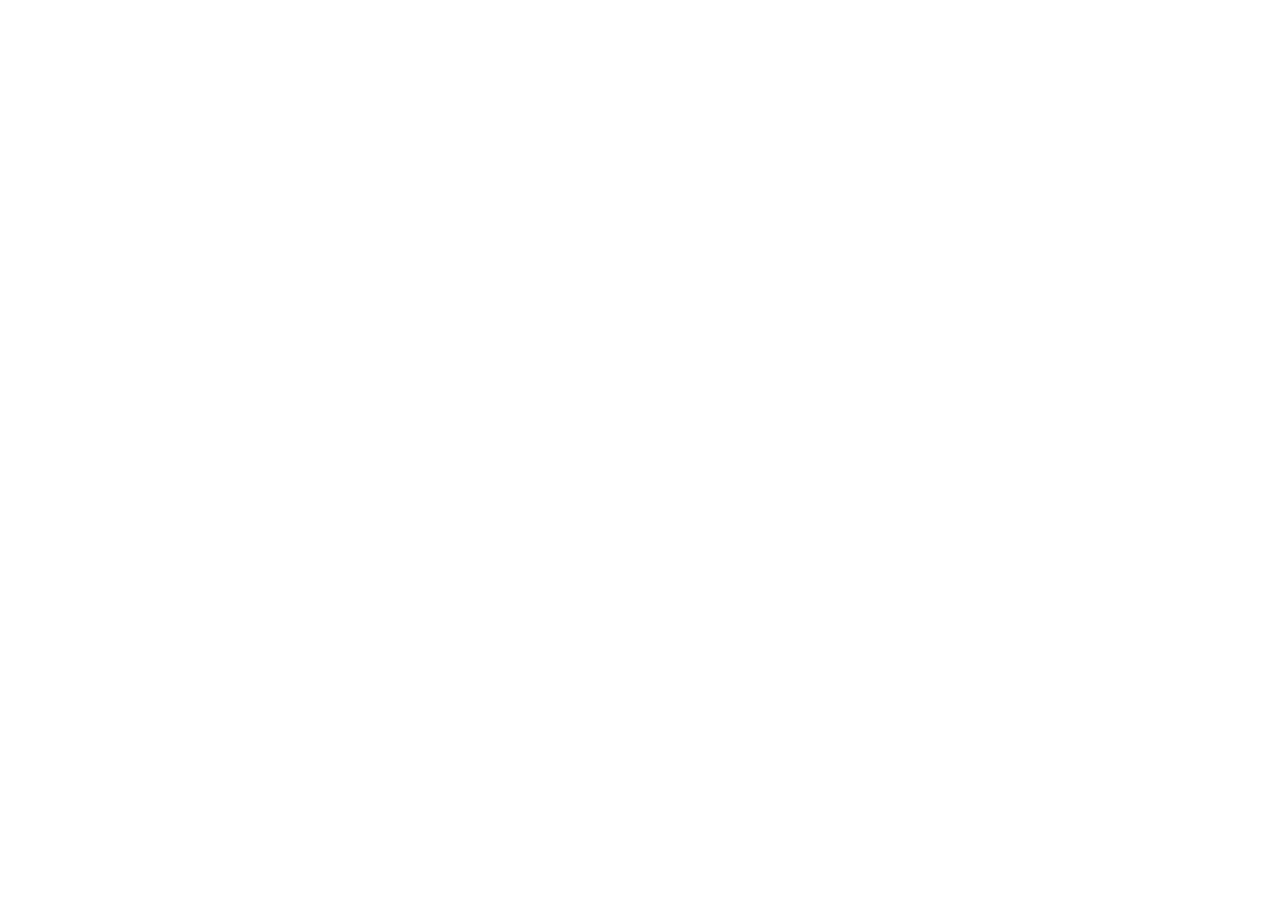
==== downloads.html @ 2f70dc36 "Create html skeletons and rough file layout for project." ====
<!DOCTYPE html>
<html lang="en">

<head>
    <meta charset="UTF-8">
    <meta name="viewport" content="width=device-width, initial-scale=1.0">
    <title>Download Page - Anime Site</title>
</head>

<body>

</body>

</html>
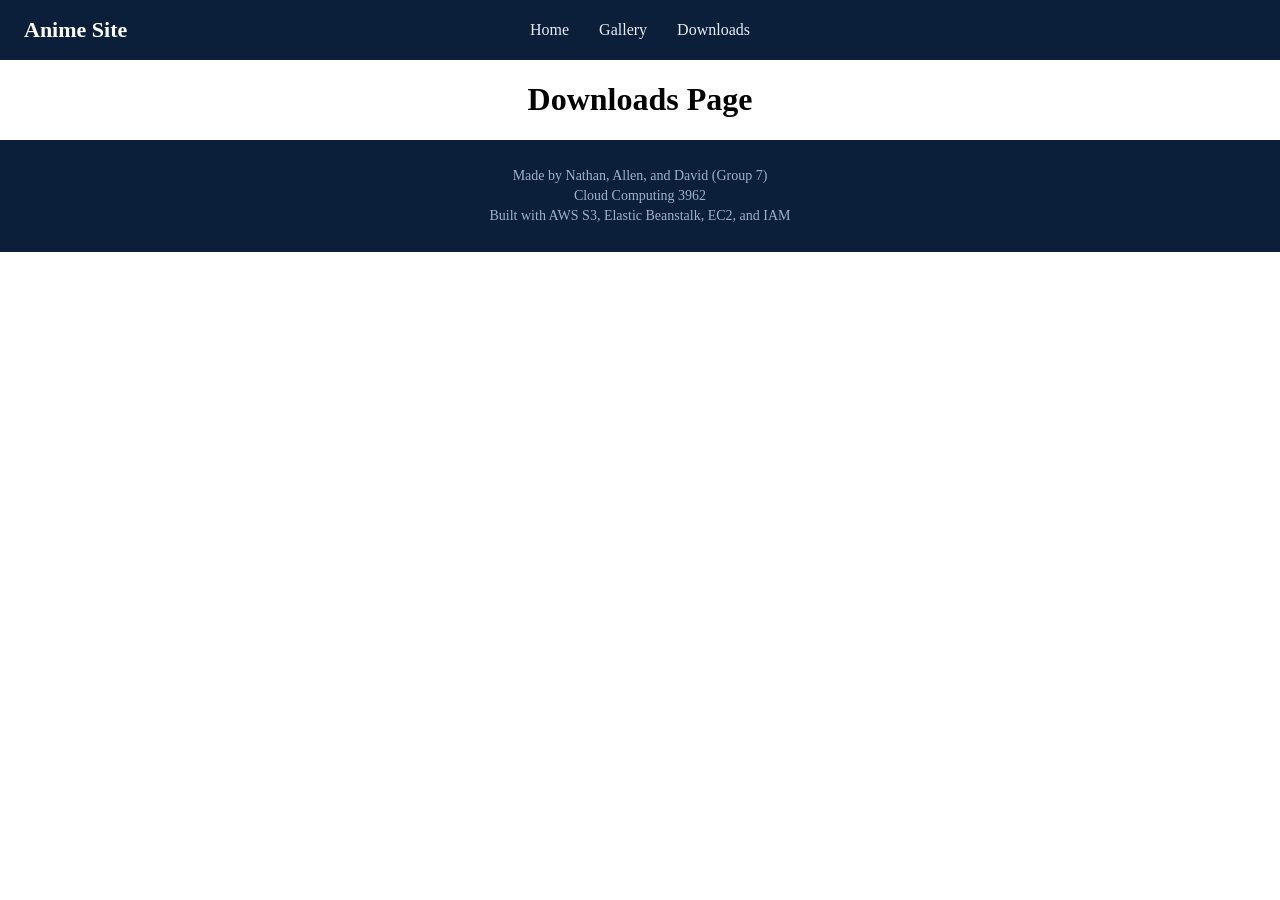
==== commit 337b6768: "Add navbar, footer, and heading for each page." ====
--- a/downloads.html
+++ b/downloads.html
@@ -4,11 +4,27 @@
 <head>
     <meta charset="UTF-8">
     <meta name="viewport" content="width=device-width, initial-scale=1.0">
+    <link rel="stylesheet" href="style.css">
     <title>Download Page - Anime Site</title>
 </head>
 
 <body>
+    <nav class="navbar">
+        <a href="index.html" class="brand">Anime Site</a>
+        <div class="nav-links">
+            <a href="index.html">Home</a>
+            <a href="gallery.html">Gallery</a>
+            <a href="downloads.html">Downloads</a>
+        </div>
+    </nav>
 
+    <h1 style="text-align:center">Downloads Page</h1>
+
+    <footer class="footer">
+        <p>Made by Nathan, Allen, and David (Group 7)</p>
+        <p>Cloud Computing 3962</p>
+        <p>Built with AWS S3, Elastic Beanstalk, EC2, and IAM</p>
+    </footer>
 </body>
 
 </html>
--- a/style.css
+++ b/style.css
@@ -0,0 +1,57 @@
+body {
+    margin: 0;
+    min-height: 100vh;
+    display: flex;
+    flex-direction: column;
+}
+
+main {
+    flex: 1;
+}
+
+/* Navbar */
+.navbar {
+    position: relative;
+    display: flex;
+    align-items: center;
+    height: 60px;
+    padding: 0 24px;
+    background: #0b1f3a;
+}
+
+.brand {
+    color: white;
+    font-size: 22px;
+    font-weight: bold;
+    text-decoration: none;
+}
+
+.nav-links {
+    position: absolute;
+    left: 50%;
+    transform: translateX(-50%);
+    display: flex;
+    gap: 30px;
+}
+
+.nav-links a {
+    color: #e6edf7;
+    text-decoration: none;
+}
+
+.nav-links a:hover {
+    color: #5ab0ff;
+}
+
+/* Footer */
+.footer {
+    background: #0b1f3a;
+    color: #9db0cc;
+    text-align: center;
+    padding: 24px;
+    font-size: 14px;
+}
+
+.footer p {
+    margin: 4px 0;
+}
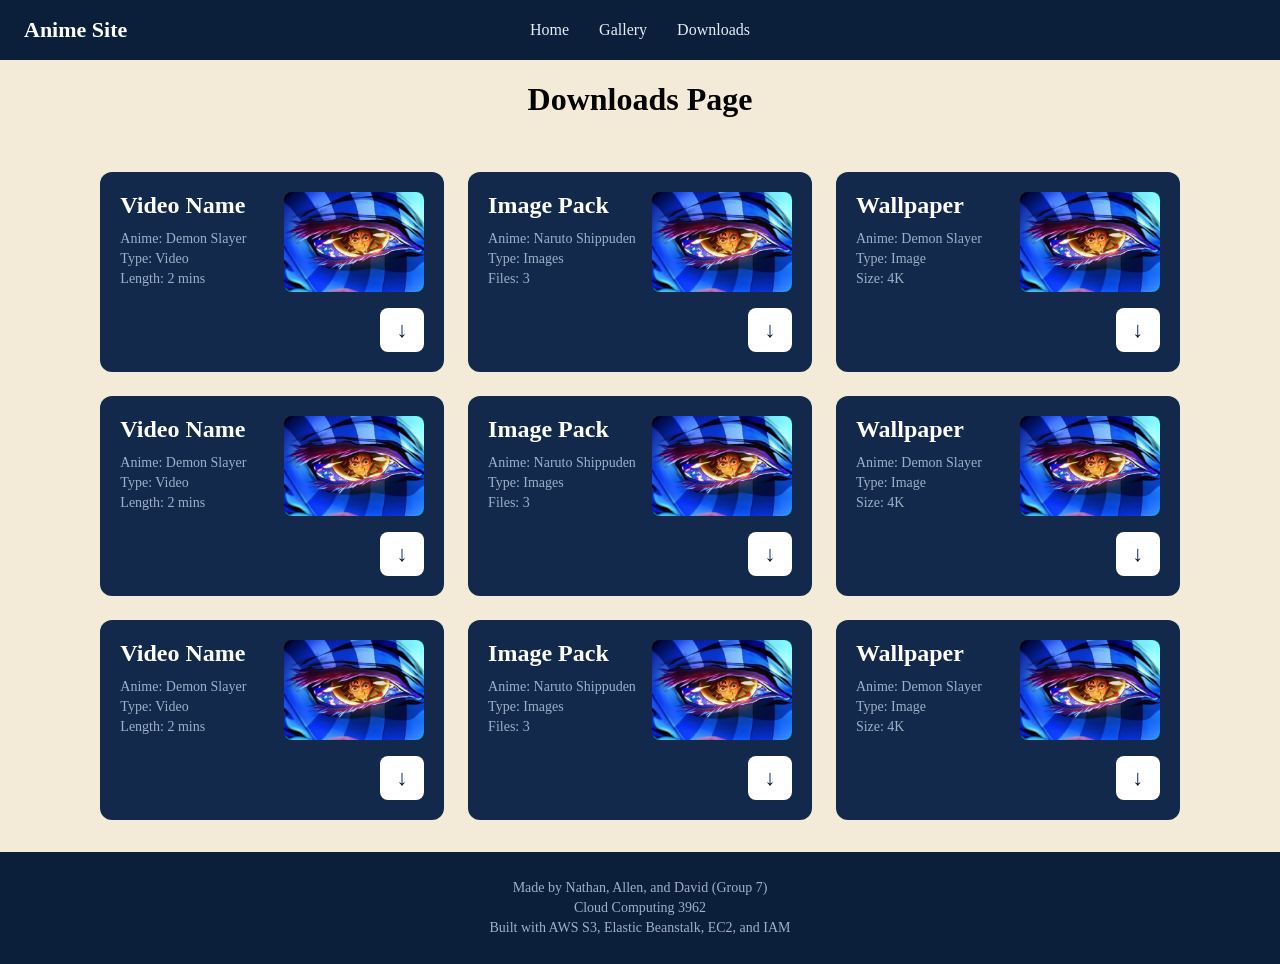
==== commit 8ff60a4d: "Add rough look of downloads page" ====
--- a/downloads.html
+++ b/downloads.html
@@ -20,6 +20,109 @@
 
     <h1 style="text-align:center">Downloads Page</h1>
 
+    <div class="card-grid">
+
+        <div class="card">
+            <div>
+                <h2>Video Name</h2>
+                <p>Anime: Demon Slayer</p>
+                <p>Type: Video</p>
+                <p>Length: 2 mins</p>
+            </div>
+            <img src="download_images/DemonSlayer.jpg" alt="Video Name">
+            <a class="download-btn" href="" download>&#8595;</a>
+        </div>
+
+        <div class="card">
+            <div>
+                <h2>Image Pack</h2>
+                <p>Anime: Naruto Shippuden</p>
+                <p>Type: Images</p>
+                <p>Files: 3</p>
+            </div>
+            <img src="download_images/DemonSlayer.jpg" alt="Image Pack">
+            <a class="download-btn" href="" download>&#8595;</a>
+        </div>
+
+        <div class="card">
+            <div>
+                <h2>Wallpaper</h2>
+                <p>Anime: Demon Slayer</p>
+                <p>Type: Image</p>
+                <p>Size: 4K</p>
+            </div>
+            <img src="download_images/DemonSlayer.jpg" alt="Wallpaper">
+            <a class="download-btn" href="" download>&#8595;</a>
+        </div>
+
+        <div class="card">
+            <div>
+                <h2>Video Name</h2>
+                <p>Anime: Demon Slayer</p>
+                <p>Type: Video</p>
+                <p>Length: 2 mins</p>
+            </div>
+            <img src="download_images/DemonSlayer.jpg" alt="Video Name">
+            <a class="download-btn" href="" download>&#8595;</a>
+        </div>
+
+        <div class="card">
+            <div>
+                <h2>Image Pack</h2>
+                <p>Anime: Naruto Shippuden</p>
+                <p>Type: Images</p>
+                <p>Files: 3</p>
+            </div>
+            <img src="download_images/DemonSlayer.jpg" alt="Image Pack">
+            <a class="download-btn" href="" download>&#8595;</a>
+        </div>
+
+        <div class="card">
+            <div>
+                <h2>Wallpaper</h2>
+                <p>Anime: Demon Slayer</p>
+                <p>Type: Image</p>
+                <p>Size: 4K</p>
+            </div>
+            <img src="download_images/DemonSlayer.jpg" alt="Wallpaper">
+            <a class="download-btn" href="" download>&#8595;</a>
+        </div>
+
+        <div class="card">
+            <div>
+                <h2>Video Name</h2>
+                <p>Anime: Demon Slayer</p>
+                <p>Type: Video</p>
+                <p>Length: 2 mins</p>
+            </div>
+            <img src="download_images/DemonSlayer.jpg" alt="Video Name">
+            <a class="download-btn" href="" download>&#8595;</a>
+        </div>
+
+        <div class="card">
+            <div>
+                <h2>Image Pack</h2>
+                <p>Anime: Naruto Shippuden</p>
+                <p>Type: Images</p>
+                <p>Files: 3</p>
+            </div>
+            <img src="download_images/DemonSlayer.jpg" alt="Image Pack">
+            <a class="download-btn" href="" download>&#8595;</a>
+        </div>
+
+        <div class="card">
+            <div>
+                <h2>Wallpaper</h2>
+                <p>Anime: Demon Slayer</p>
+                <p>Type: Image</p>
+                <p>Size: 4K</p>
+            </div>
+            <img src="download_images/DemonSlayer.jpg" alt="Wallpaper">
+            <a class="download-btn" href="" download>&#8595;</a>
+        </div>
+
+    </div>
+
     <footer class="footer">
         <p>Made by Nathan, Allen, and David (Group 7)</p>
         <p>Cloud Computing 3962</p>
--- a/style.css
+++ b/style.css
@@ -1,4 +1,5 @@
 body {
+    background: #f3ead7;
     margin: 0;
     min-height: 100vh;
     display: flex;
@@ -7,6 +8,70 @@
 
 main {
     flex: 1;
+}
+
+/* ----- DOWNLOADS PAGE CSS ----- */
+
+/* 3 cards per row */
+.card-grid {
+    display: grid;
+    grid-template-columns: repeat(3, 1fr);
+    gap: 24px;
+    max-width: 1100px;
+    margin: 32px auto;
+    padding: 0 24px;
+}
+
+.card {
+    display: grid;
+    grid-template-columns: 1fr 140px;
+    gap: 16px;
+    padding: 20px;
+    background: #13294b;
+    color: #e6edf7;
+    border-radius: 12px;
+}
+
+.card:hover {
+    background: #1a3560;
+}
+
+.card h2 {
+    margin: 0 0 12px;
+    font-size: 24px;
+    color: white;
+}
+
+.card p {
+    margin: 4px 0;
+    font-size: 14px;
+    color: #9db0cc;
+}
+
+.card img {
+    width: 140px;
+    height: 100px;
+    object-fit: cover;
+    border-radius: 8px;
+}
+
+.download-btn {
+    grid-column: 2;
+    justify-self: end;
+    width: 44px;
+    height: 44px;
+    display: flex;
+    align-items: center;
+    justify-content: center;
+    background: white;
+    color: #0b1f3a;
+    border-radius: 8px;
+    font-size: 22px;
+    text-decoration: none;
+}
+
+.download-btn:hover {
+    background: #5ab0ff;
 }
 
 /* Navbar */
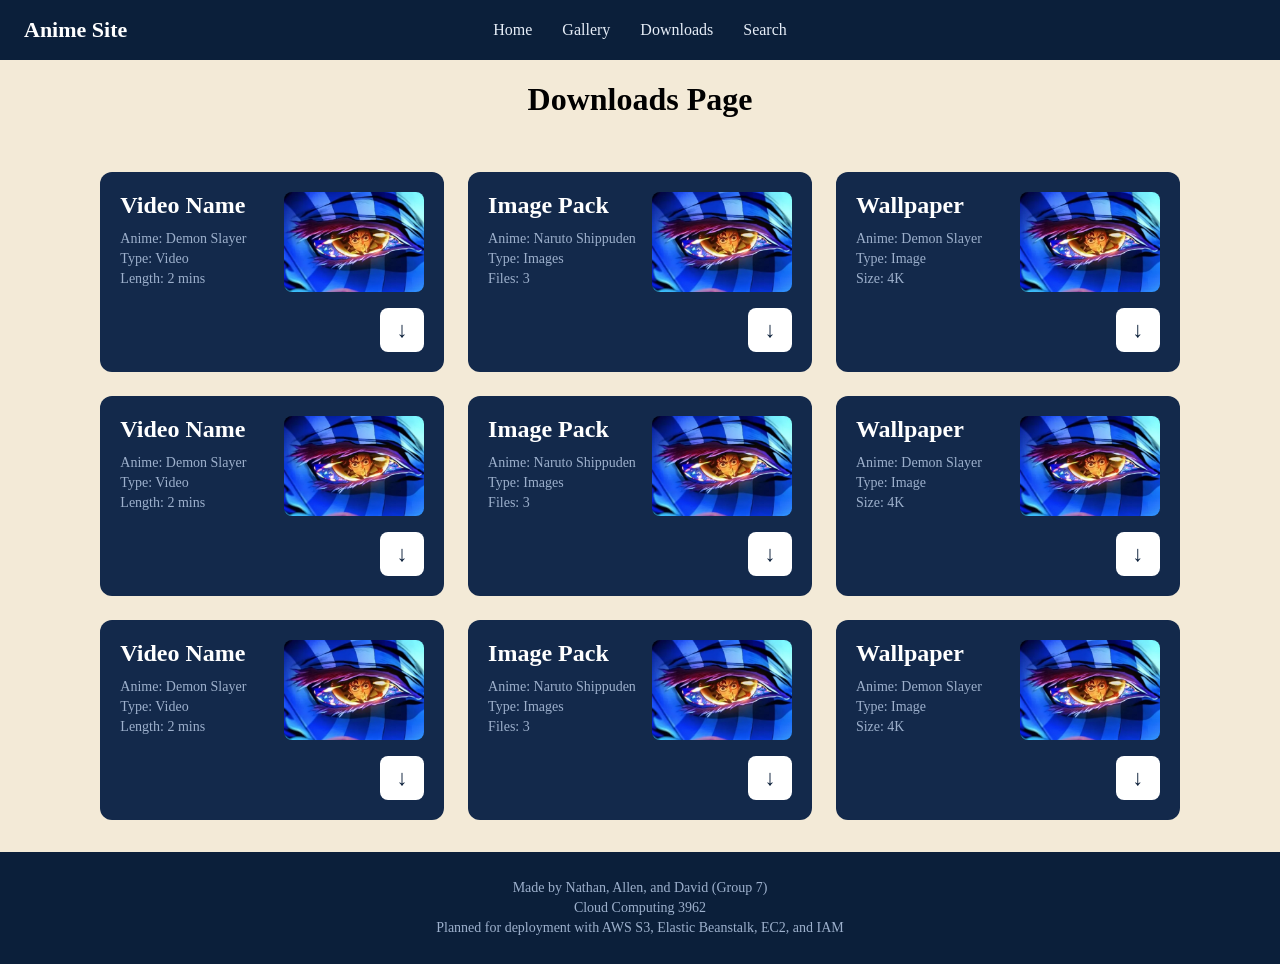
==== commit f8f1dafc: "feat: add anime search and genre filtering - add searchable local anime dataset and genre filters - " ====
--- a/downloads.html
+++ b/downloads.html
@@ -15,6 +15,7 @@
             <a href="index.html">Home</a>
             <a href="gallery.html">Gallery</a>
             <a href="downloads.html">Downloads</a>
+            <a href="search.html">Search</a>
         </div>
     </nav>
 
@@ -126,8 +127,8 @@
     <footer class="footer">
         <p>Made by Nathan, Allen, and David (Group 7)</p>
         <p>Cloud Computing 3962</p>
-        <p>Built with AWS S3, Elastic Beanstalk, EC2, and IAM</p>
+        <p>Planned for deployment with AWS S3, Elastic Beanstalk, EC2, and IAM</p>
     </footer>
 </body>
 
-</html>+</html>
--- a/style.css
+++ b/style.css
@@ -119,4 +119,226 @@
 
 .footer p {
     margin: 4px 0;
-}+}
+
+/* ----- SEARCH PAGE CSS ----- */
+
+.search-page {
+    width: min(1120px, calc(100% - 48px));
+    margin: 0 auto;
+    padding: 56px 0 64px;
+}
+
+.search-header {
+    max-width: 720px;
+    margin-bottom: 28px;
+}
+
+.search-header h1 {
+    margin: 4px 0 12px;
+    color: #0b1f3a;
+    font-size: clamp(34px, 6vw, 54px);
+    line-height: 1.05;
+}
+
+.search-header > p:last-child {
+    margin: 0;
+    color: #40516a;
+    font-size: 18px;
+    line-height: 1.6;
+}
+
+.search-eyebrow {
+    margin: 0;
+    color: #17619e;
+    font-size: 13px;
+    font-weight: bold;
+    letter-spacing: 0.12em;
+    text-transform: uppercase;
+}
+
+.search-panel {
+    display: grid;
+    grid-template-columns: minmax(0, 2fr) minmax(190px, 1fr);
+    gap: 18px;
+    padding: 22px;
+    background: #13294b;
+    border-radius: 14px;
+    box-shadow: 0 12px 28px rgba(11, 31, 58, 0.16);
+}
+
+.search-field {
+    display: flex;
+    flex-direction: column;
+    gap: 8px;
+}
+
+.search-field label {
+    color: #e6edf7;
+    font-size: 14px;
+    font-weight: bold;
+}
+
+.search-field input,
+.search-field select {
+    box-sizing: border-box;
+    width: 100%;
+    min-height: 48px;
+    padding: 11px 13px;
+    border: 2px solid transparent;
+    border-radius: 8px;
+    background: white;
+    color: #0b1f3a;
+    font: inherit;
+}
+
+.search-field input:focus,
+.search-field select:focus {
+    border-color: #5ab0ff;
+    outline: 3px solid rgba(90, 176, 255, 0.35);
+    outline-offset: 2px;
+}
+
+.results-section {
+    margin-top: 34px;
+}
+
+.results-summary {
+    min-height: 20px;
+    margin: 0 0 16px;
+    color: #40516a;
+    font-weight: bold;
+}
+
+.anime-grid {
+    display: grid;
+    grid-template-columns: repeat(3, minmax(0, 1fr));
+    gap: 22px;
+}
+
+.anime-card {
+    overflow: hidden;
+    background: #13294b;
+    color: #e6edf7;
+    border-radius: 12px;
+    box-shadow: 0 8px 18px rgba(11, 31, 58, 0.14);
+    transition: transform 160ms ease, box-shadow 160ms ease;
+}
+
+.anime-card:hover {
+    transform: translateY(-3px);
+    box-shadow: 0 12px 24px rgba(11, 31, 58, 0.2);
+}
+
+.anime-card-media {
+    height: 160px;
+    background: linear-gradient(135deg, #1a3560, #17619e);
+}
+
+.anime-card-media img {
+    width: 100%;
+    height: 100%;
+    object-fit: cover;
+}
+
+.anime-placeholder {
+    display: flex;
+    width: 100%;
+    height: 100%;
+    align-items: center;
+    justify-content: center;
+    color: rgba(255, 255, 255, 0.85);
+    font-size: 72px;
+    font-weight: bold;
+}
+
+.anime-card-content {
+    padding: 20px;
+}
+
+.anime-card-content h2 {
+    margin: 7px 0 10px;
+    color: white;
+    font-size: 21px;
+    line-height: 1.25;
+}
+
+.anime-genre {
+    display: inline-block;
+    margin: 0;
+    padding: 4px 9px;
+    background: rgba(90, 176, 255, 0.16);
+    color: #8ecaff;
+    border-radius: 999px;
+    font-size: 12px;
+    font-weight: bold;
+    letter-spacing: 0.04em;
+    text-transform: uppercase;
+}
+
+.anime-description {
+    margin: 0;
+    color: #b8c5d8;
+    font-size: 14px;
+    line-height: 1.55;
+}
+
+.empty-state {
+    padding: 46px 24px;
+    border: 2px dashed #9db0cc;
+    border-radius: 12px;
+    color: #40516a;
+    text-align: center;
+}
+
+.empty-state h2 {
+    margin: 0 0 8px;
+    color: #0b1f3a;
+}
+
+.empty-state p {
+    margin: 0;
+}
+
+@media (max-width: 850px) {
+    .anime-grid {
+        grid-template-columns: repeat(2, minmax(0, 1fr));
+    }
+}
+
+@media (max-width: 600px) {
+    .navbar {
+        height: auto;
+        min-height: 60px;
+        padding: 12px 18px;
+        flex-direction: column;
+        justify-content: center;
+        gap: 10px;
+    }
+
+    .nav-links {
+        position: static;
+        transform: none;
+        flex-wrap: wrap;
+        justify-content: center;
+        gap: 10px 20px;
+    }
+
+    .search-page {
+        width: min(100% - 32px, 1120px);
+        padding: 38px 0 48px;
+    }
+
+    .search-panel,
+    .anime-grid {
+        grid-template-columns: 1fr;
+    }
+
+    .search-panel {
+        padding: 18px;
+    }
+
+    .anime-card-media {
+        height: 190px;
+    }
+}
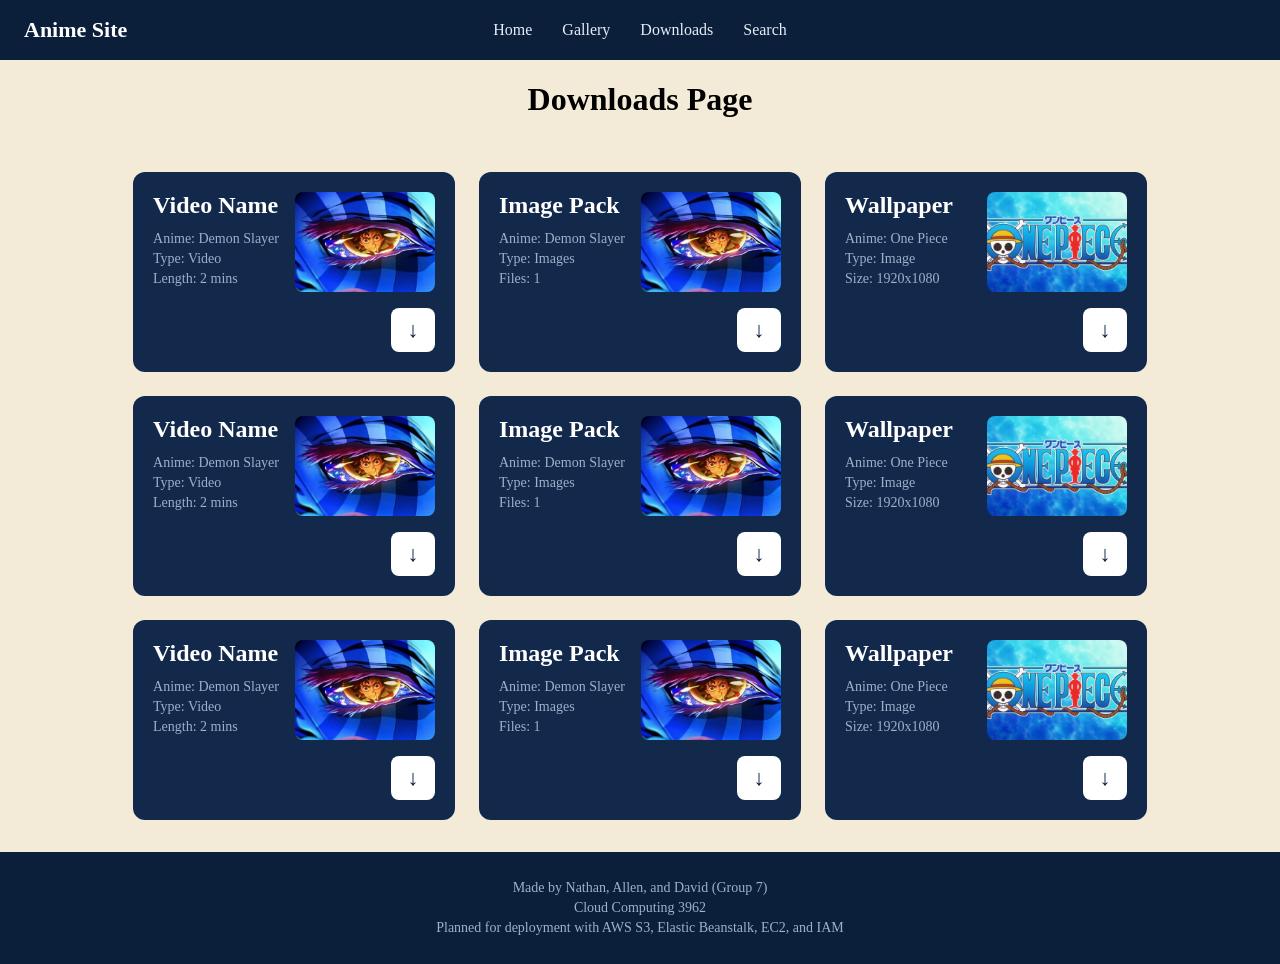
==== commit 6b9e8a36: "Add download for Demon Slayer Image Pack and One Piece Wallpaper" ====
--- a/downloads.html
+++ b/downloads.html
@@ -37,23 +37,27 @@
         <div class="card">
             <div>
                 <h2>Image Pack</h2>
-                <p>Anime: Naruto Shippuden</p>
+                <p>Anime: Demon Slayer</p>
                 <p>Type: Images</p>
-                <p>Files: 3</p>
+                <p>Files: 1</p>
             </div>
             <img src="download_images/DemonSlayer.jpg" alt="Image Pack">
-            <a class="download-btn" href="" download>&#8595;</a>
+            <a class="download-btn"
+                href="https://group7-anime-downloads.s3.YOUR-REGION.amazonaws.com/animeDownloads/DemonSlayerArt1.png"
+                download>&#8595;</a>
         </div>
 
         <div class="card">
             <div>
                 <h2>Wallpaper</h2>
-                <p>Anime: Demon Slayer</p>
+                <p>Anime: One Piece</p>
                 <p>Type: Image</p>
-                <p>Size: 4K</p>
+                <p>Size: 1920x1080</p>
             </div>
-            <img src="download_images/DemonSlayer.jpg" alt="Wallpaper">
-            <a class="download-btn" href="" download>&#8595;</a>
+            <img src="download_images/OnePiece.jpg" alt="Wallpaper">
+            <a class="download-btn"
+                href="https://group7-anime-downloads.s3.YOUR-REGION.amazonaws.com/animeDownloads/OnePieceWallpaper.png"
+                download>&#8595;</a>
         </div>
 
         <div class="card">
@@ -70,23 +74,27 @@
         <div class="card">
             <div>
                 <h2>Image Pack</h2>
-                <p>Anime: Naruto Shippuden</p>
+                <p>Anime: Demon Slayer</p>
                 <p>Type: Images</p>
-                <p>Files: 3</p>
+                <p>Files: 1</p>
             </div>
             <img src="download_images/DemonSlayer.jpg" alt="Image Pack">
-            <a class="download-btn" href="" download>&#8595;</a>
+            <a class="download-btn"
+                href="https://group7-anime-downloads.s3.YOUR-REGION.amazonaws.com/animeDownloads/DemonSlayerArt1.png"
+                download>&#8595;</a>
         </div>
 
         <div class="card">
             <div>
                 <h2>Wallpaper</h2>
-                <p>Anime: Demon Slayer</p>
+                <p>Anime: One Piece</p>
                 <p>Type: Image</p>
-                <p>Size: 4K</p>
+                <p>Size: 1920x1080</p>
             </div>
-            <img src="download_images/DemonSlayer.jpg" alt="Wallpaper">
-            <a class="download-btn" href="" download>&#8595;</a>
+            <img src="download_images/OnePiece.jpg" alt="Wallpaper">
+            <a class="download-btn"
+                href="https://group7-anime-downloads.s3.YOUR-REGION.amazonaws.com/animeDownloads/OnePieceWallpaper.png"
+                download>&#8595;</a>
         </div>
 
         <div class="card">
@@ -103,23 +111,27 @@
         <div class="card">
             <div>
                 <h2>Image Pack</h2>
-                <p>Anime: Naruto Shippuden</p>
+                <p>Anime: Demon Slayer</p>
                 <p>Type: Images</p>
-                <p>Files: 3</p>
+                <p>Files: 1</p>
             </div>
             <img src="download_images/DemonSlayer.jpg" alt="Image Pack">
-            <a class="download-btn" href="" download>&#8595;</a>
+            <a class="download-btn"
+                href="https://group7-anime-downloads.s3.YOUR-REGION.amazonaws.com/animeDownloads/DemonSlayerArt1.png"
+                download>&#8595;</a>
         </div>
 
         <div class="card">
             <div>
                 <h2>Wallpaper</h2>
-                <p>Anime: Demon Slayer</p>
+                <p>Anime: One Piece</p>
                 <p>Type: Image</p>
-                <p>Size: 4K</p>
+                <p>Size: 1920x1080</p>
             </div>
-            <img src="download_images/DemonSlayer.jpg" alt="Wallpaper">
-            <a class="download-btn" href="" download>&#8595;</a>
+            <img src="download_images/OnePiece.jpg" alt="Wallpaper">
+            <a class="download-btn"
+                href="https://group7-anime-downloads.s3.YOUR-REGION.amazonaws.com/animeDownloads/OnePieceWallpaper.png"
+                download>&#8595;</a>
         </div>
 
     </div>
@@ -131,4 +143,4 @@
     </footer>
 </body>
 
-</html>
+</html>
--- a/style.css
+++ b/style.css
@@ -342,3 +342,36 @@
         height: 190px;
     }
 }
+
+.gallery-grid {
+    align-items: start;
+}
+
+.anime-card summary {
+    cursor: pointer;
+    list-style: none;
+}
+.gallery-grid .anime-card-media {
+    height: 240px;
+}
+.gallery-grid .anime-card-media img {
+    object-fit: contain;
+}
+.anime-card summary::-webkit-details-marker {
+    display: none;
+}
+
+.add-btn{
+    margin-bottom: 20px;
+    padding: 12px 20px;
+    border: none;
+    border-radius: 9px;
+    background: #13294b;
+    color: white;
+    font-weight: bold;
+    cursor: pointer;
+}
+
+.add-btn:hover{
+    background: #1a3560;
+}
